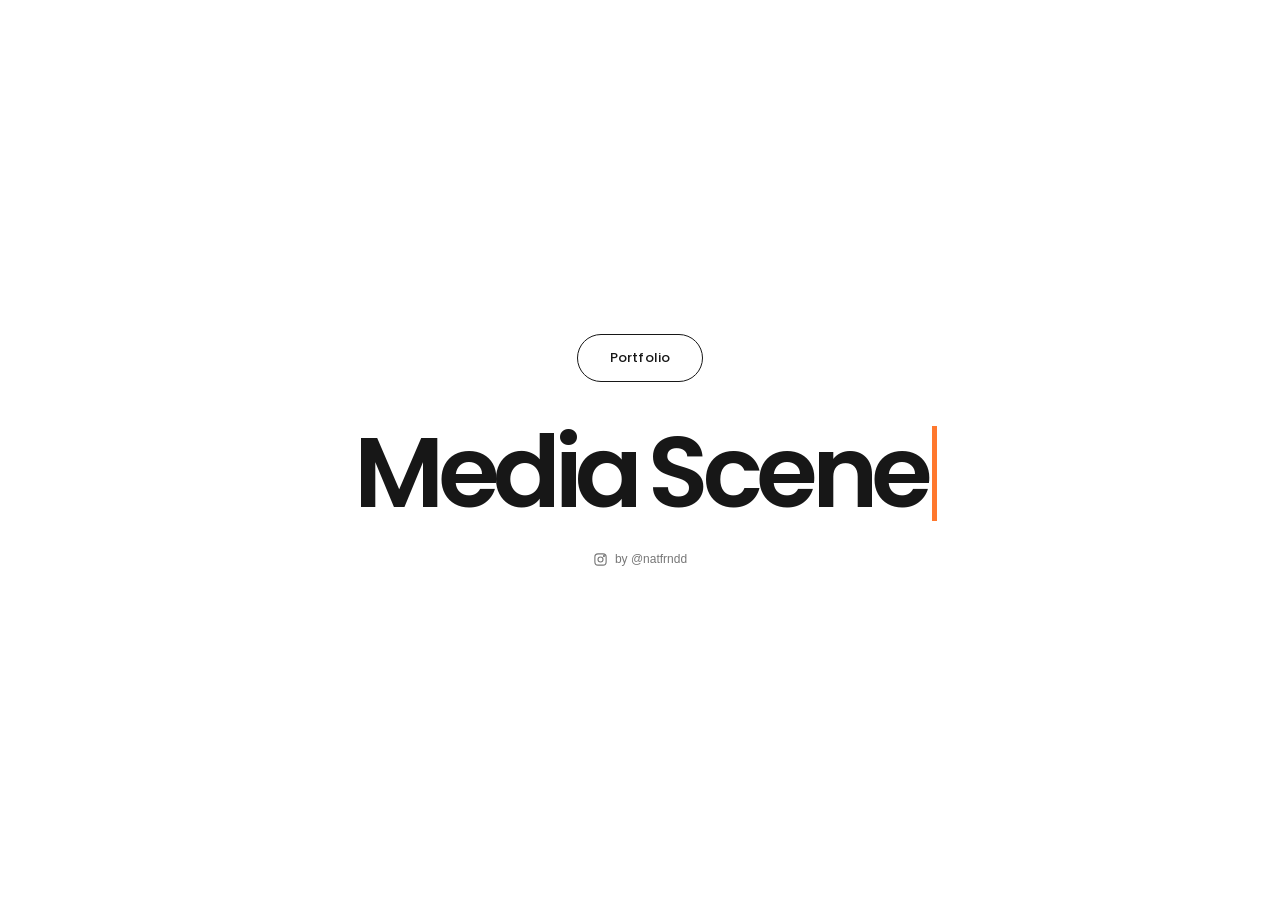
==== index.html @ ba5d564f "Add files via upload" ====
<!DOCTYPE html>
<html lang="en">

<head>
    <meta charset="UTF-8">
    <meta name="viewport" content="width=device-width, initial-scale=1.0">

    <title>Media Scene — Creative Archive</title>

    <link rel="preconnect" href="https://fonts.googleapis.com">
    <link rel="preconnect" href="https://fonts.gstatic.com" crossorigin>

    <link href="https://fonts.googleapis.com/css2?family=Poppins:wght@400;500;600;700&display=swap" rel="stylesheet">

    <link rel="stylesheet" href="style.css">
</head>

<body>

    <main class="homepage">

        <div class="hero-container">

            <!-- BUTTON (outline) -->
            <button class="scene-button" id="sceneButton">
                <span class="scene-label">Portfolio</span>
            </button>

            <!-- MAIN HEADLINE -->
            <h1 class="main-title" aria-label="Media Scene">

                <span class="changing-word" id="changingWord">
                    <span class="word-inner" id="wordInner"></span>
                </span>

                <span class="static-word" id="staticWord"></span>

            </h1>

            <!-- INSTAGRAM CREDIT -->
            <a
                href="https://www.instagram.com/natfrndd/"
                target="_blank"
                rel="noopener noreferrer"
                class="instagram-credit"
            >
                <svg
                    xmlns="http://www.w3.org/2000/svg"
                    width="15"
                    height="15"
                    viewBox="0 0 24 24"
                    fill="none"
                    stroke="currentColor"
                    stroke-width="1.8"
                    stroke-linecap="round"
                    stroke-linejoin="round"
                >
                    <rect x="3" y="3" width="18" height="18" rx="5"/>
                    <circle cx="12" cy="12" r="4"/>
                    <circle cx="17.5" cy="6.5" r="0.8" fill="currentColor"/>
                </svg>

                <span>by @natfrndd</span>
            </a>

        </div>

        <!-- TEMPORARY MESSAGE -->
        <div class="coming-soon" id="comingSoon">
            Portfolio is coming soon.
        </div>

    </main>

    <script src="script.js"></script>

</body>

</html>
---- style.css ----
/* ==========================
   MEDIASCENE HOMEPAGE
========================== */

/* GLOBAL */

* {
    margin: 0;
    padding: 0;
    box-sizing: border-box;
}

:root {
    --background: #ffffff;
    --text: #171717;
    --orange: #ff782e;
    --purple: #af52de;
    --ease-ios: cubic-bezier(0.32, 0.72, 0, 1);
}

html,
body {
    width: 100%;
    min-height: 100%;
}

body {
    background: var(--background);
    color: var(--text);
    font-family: Arial, sans-serif;
    overflow: hidden;
}


/* HOMEPAGE */

.homepage {
    width: 100%;
    height: 100vh;
    height: 100dvh;

    display: flex;
    justify-content: center;
    align-items: center;

    position: relative;
    overflow: hidden;
}


/* HERO */

.hero-container {
    width: 100%;
    display: flex;
    flex-direction: column;
    align-items: center;
    justify-content: center;

    text-align: center;
    padding: 20px;
}


/* ==========================
   BUTTON: outline
========================== */

.scene-button {
    position: relative;
    display: flex;
    align-items: center;
    justify-content: center;

    background: transparent;
    color: var(--text);

    border: 1.5px solid var(--text);
    border-radius: 50px;

    padding: 13px 32px;

    font-family: 'Poppins', Arial, sans-serif;
    font-size: 13px;
    font-weight: 500;
    letter-spacing: 0.01em;

    cursor: pointer;
    margin-bottom: 30px;

    transition:
        transform 0.45s var(--ease-ios),
        box-shadow 0.45s var(--ease-ios);
}

/* Cursor datang: naik sedikit + membesar tipis + bayangan lembut */
.scene-button:hover,
.scene-button:focus-visible {
    transform: translateY(-3px) scale(1.04);
    box-shadow: 0 10px 24px rgba(23, 23, 23, 0.12);
}

/* Pas diklik: "tertekan" sebentar */
.scene-button:active {
    transform: translateY(0) scale(0.98);
    box-shadow: 0 2px 6px rgba(23, 23, 23, 0.1);
    transition-duration: 0.15s;
}

.scene-label {
    display: inline-block;
}

/* MAIN TITLE */

.main-title {
    display: flex;
    justify-content: center;
    align-items: center;
    gap: 0.12em;

    font-family: 'Poppins', sans-serif;
    font-size: clamp(42px, 8vw, 100px);
    font-weight: 600;
    letter-spacing: -0.065em;
    line-height: 1.2;

    color: var(--text);
    white-space: nowrap;
}


/* WORD AREA (lebar ngikutin kata, diatur lewat JS) */

.changing-word {
    position: relative;
    display: block;

    width: 0;
    height: 1.2em;
    flex-shrink: 0;

    transition: width 0.56s var(--ease-ios);
}

.word-inner {
    position: absolute;
    top: 0;
    left: 0;

    white-space: nowrap;
    will-change: transform, opacity, filter;
    transition: color 0.3s ease;
}

/* FINAL WORD ("My own") */

.word-inner.final-word {
    color: var(--purple);
}

/* "Scene" (diketik pas intro) */

.static-word {
    display: inline-block;
    position: relative;
    flex-shrink: 0;
    height: 1.2em;
}


/* KURSOR KETIK */

.typing::after {
    content: "";
    position: absolute;
    left: 100%;
    top: 0.14em;

    width: 0.05em;
    height: 0.95em;
    margin-left: 0.05em;

    background: var(--orange);
    animation: caretBlink 0.9s steps(1) infinite;
}

@keyframes caretBlink {
    50% { opacity: 0; }
}


/* INSTAGRAM CREDIT */

.instagram-credit {
    display: flex;
    align-items: center;
    justify-content: center;
    gap: 7px;

    margin-top: 20px;

    color: #777;
    font-size: 12px;
    text-decoration: none;

    transition: color 0.3s ease;
}

.instagram-credit:hover {
    color: var(--orange);
}


/* TEMPORARY MESSAGE */

.coming-soon {
    position: absolute;
    bottom: 35px;

    font-size: 12px;
    color: #777;

    opacity: 0;
    transform: translateY(8px);

    transition: all 0.4s ease;
    pointer-events: none;
}

.coming-soon.show {
    opacity: 1;
    transform: translateY(0);
}


/* MOBILE */

@media (max-width: 600px) {

    .main-title {
        font-size: clamp(35px, 9vw, 55px);
        letter-spacing: -0.06em;
        gap: 0.12em;
    }

    .scene-button {
        margin-bottom: 25px;
    }

}


/* REDUCED MOTION */

@media (prefers-reduced-motion: reduce) {

    *,
    *::before,
    *::after {
        animation-duration: 0.01ms !important;
        transition-duration: 0.01ms !important;
    }

}
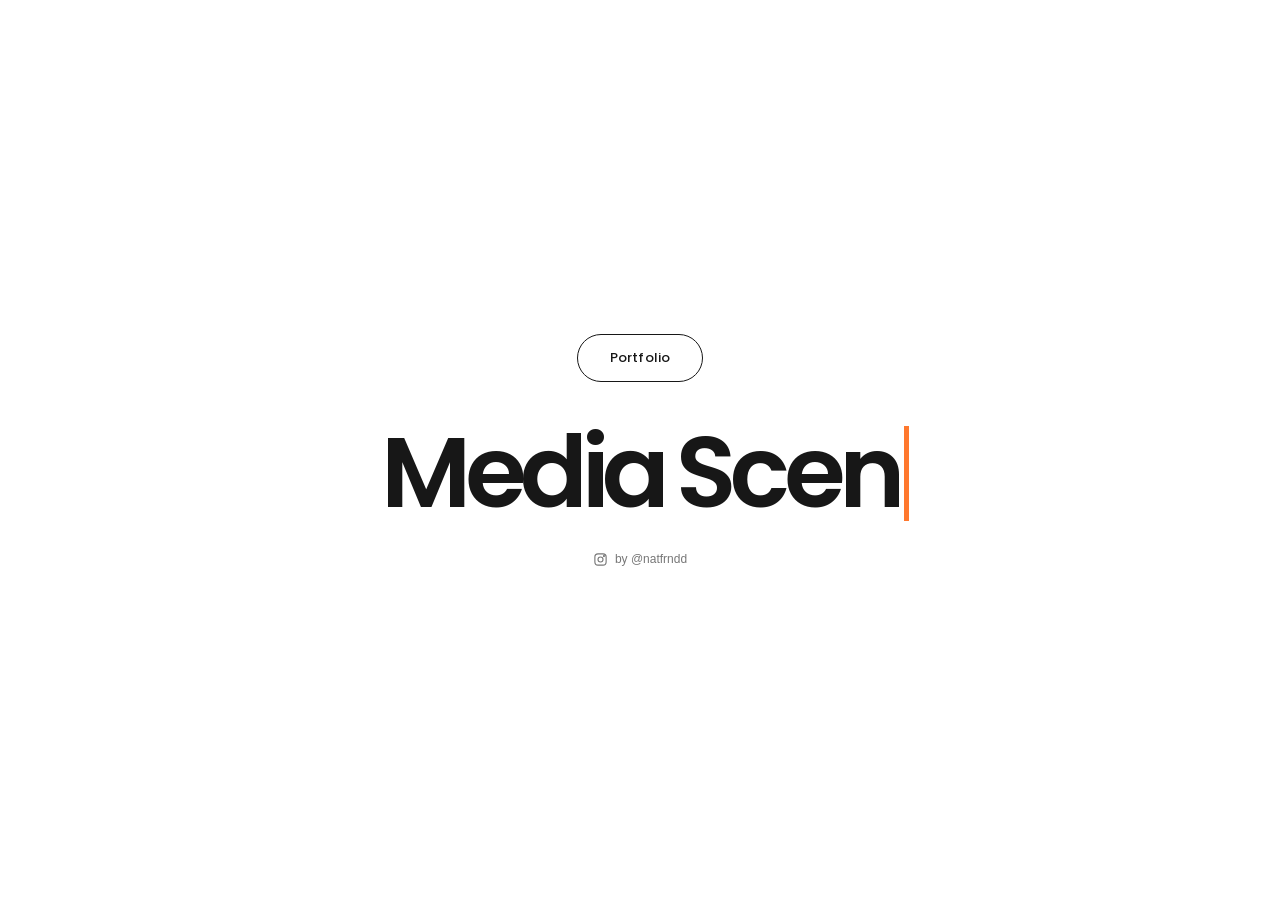
==== commit 0ca22110: "Add files via upload" ====
--- a/index.html
+++ b/index.html
@@ -65,11 +65,6 @@
 
         </div>
 
-        <!-- TEMPORARY MESSAGE -->
-        <div class="coming-soon" id="comingSoon">
-            Portfolio is coming soon.
-        </div>
-
     </main>
 
     <script src="script.js"></script>
--- a/style.css
+++ b/style.css
@@ -212,25 +212,19 @@
 }
 
 
-/* TEMPORARY MESSAGE */
-
-.coming-soon {
-    position: absolute;
-    bottom: 35px;
-
-    font-size: 12px;
-    color: #777;
-
+/* TRANSISI KELUAR (pas klik Portfolio) */
+
+.homepage {
+    transition:
+        opacity 0.45s var(--ease-ios),
+        transform 0.45s var(--ease-ios),
+        filter 0.45s var(--ease-ios);
+}
+
+body.leaving .homepage {
     opacity: 0;
-    transform: translateY(8px);
-
-    transition: all 0.4s ease;
-    pointer-events: none;
-}
-
-.coming-soon.show {
-    opacity: 1;
-    transform: translateY(0);
+    transform: scale(0.97);
+    filter: blur(8px);
 }
 
 
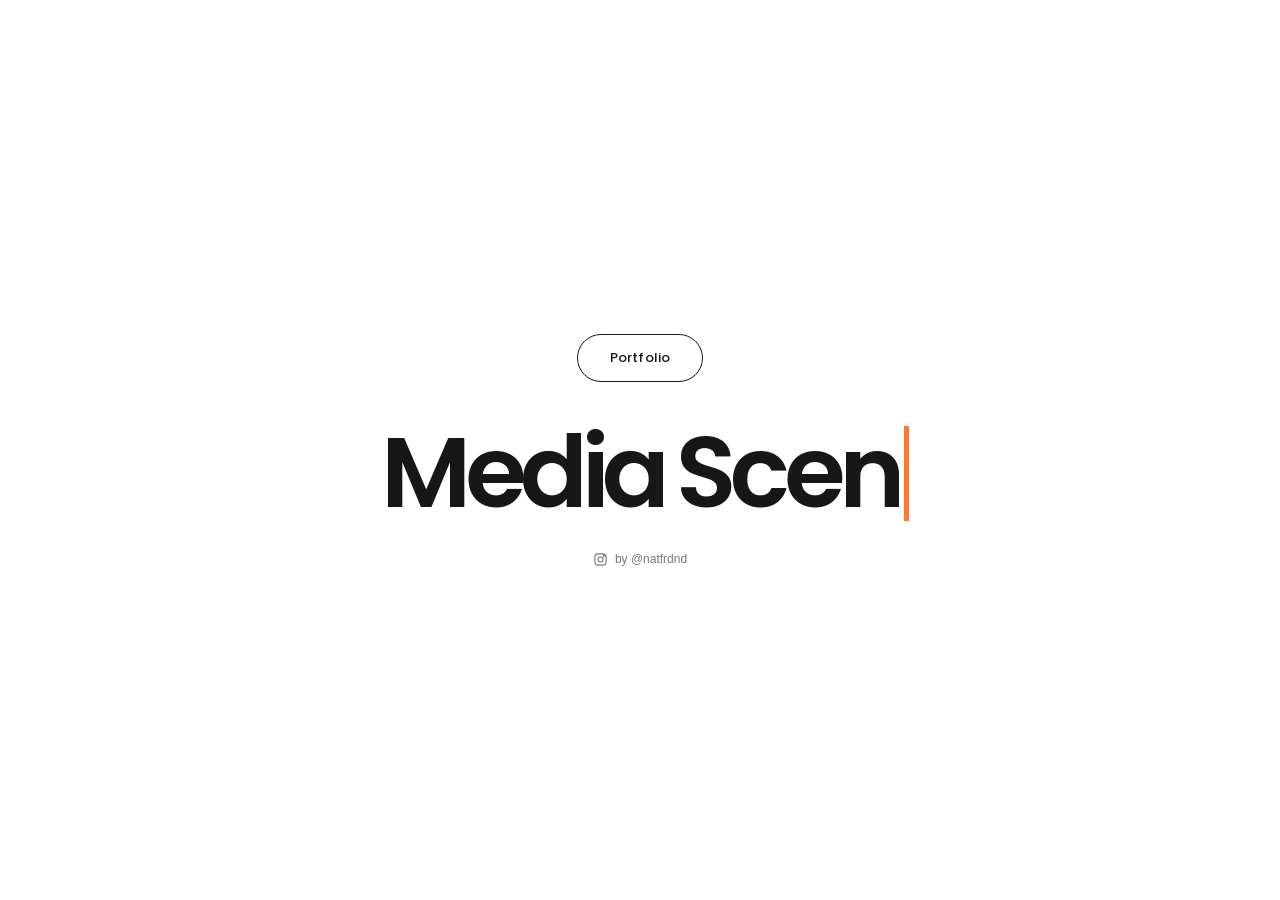
==== commit e0bcafe1: "Uplpad index .html" ====
--- a/index.html
+++ b/index.html
@@ -1,74 +1,74 @@
-<!DOCTYPE html>
-<html lang="en">
-
-<head>
-    <meta charset="UTF-8">
-    <meta name="viewport" content="width=device-width, initial-scale=1.0">
-
-    <title>Media Scene — Creative Archive</title>
-
-    <link rel="preconnect" href="https://fonts.googleapis.com">
-    <link rel="preconnect" href="https://fonts.gstatic.com" crossorigin>
-
-    <link href="https://fonts.googleapis.com/css2?family=Poppins:wght@400;500;600;700&display=swap" rel="stylesheet">
-
-    <link rel="stylesheet" href="style.css">
-</head>
-
-<body>
-
-    <main class="homepage">
-
-        <div class="hero-container">
-
-            <!-- BUTTON (outline) -->
-            <button class="scene-button" id="sceneButton">
-                <span class="scene-label">Portfolio</span>
-            </button>
-
-            <!-- MAIN HEADLINE -->
-            <h1 class="main-title" aria-label="Media Scene">
-
-                <span class="changing-word" id="changingWord">
-                    <span class="word-inner" id="wordInner"></span>
-                </span>
-
-                <span class="static-word" id="staticWord"></span>
-
-            </h1>
-
-            <!-- INSTAGRAM CREDIT -->
-            <a
-                href="https://www.instagram.com/natfrndd/"
-                target="_blank"
-                rel="noopener noreferrer"
-                class="instagram-credit"
-            >
-                <svg
-                    xmlns="http://www.w3.org/2000/svg"
-                    width="15"
-                    height="15"
-                    viewBox="0 0 24 24"
-                    fill="none"
-                    stroke="currentColor"
-                    stroke-width="1.8"
-                    stroke-linecap="round"
-                    stroke-linejoin="round"
-                >
-                    <rect x="3" y="3" width="18" height="18" rx="5"/>
-                    <circle cx="12" cy="12" r="4"/>
-                    <circle cx="17.5" cy="6.5" r="0.8" fill="currentColor"/>
-                </svg>
-
-                <span>by @natfrndd</span>
-            </a>
-
-        </div>
-
-    </main>
-
-    <script src="script.js"></script>
-
-</body>
-
+<!DOCTYPE html>
+<html lang="en">
+
+<head>
+    <meta charset="UTF-8">
+    <meta name="viewport" content="width=device-width, initial-scale=1.0">
+
+    <title>Media Scene — Creative Archive</title>
+
+    <link rel="preconnect" href="https://fonts.googleapis.com">
+    <link rel="preconnect" href="https://fonts.gstatic.com" crossorigin>
+
+    <link href="https://fonts.googleapis.com/css2?family=Poppins:wght@400;500;600;700&display=swap" rel="stylesheet">
+
+    <link rel="stylesheet" href="style.css">
+</head>
+
+<body>
+
+    <main class="homepage">
+
+        <div class="hero-container">
+
+            <!-- BUTTON (outline) -->
+            <button class="scene-button" id="sceneButton">
+                <span class="scene-label">Portfolio</span>
+            </button>
+
+            <!-- MAIN HEADLINE -->
+            <h1 class="main-title" aria-label="Media Scene">
+
+                <span class="changing-word" id="changingWord">
+                    <span class="word-inner" id="wordInner"></span>
+                </span>
+
+                <span class="static-word" id="staticWord"></span>
+
+            </h1>
+
+            <!-- INSTAGRAM CREDIT -->
+            <a
+                href="https://www.instagram.com/natfrdnd/"
+                target="_blank"
+                rel="noopener noreferrer"
+                class="instagram-credit"
+            >
+                <svg
+                    xmlns="http://www.w3.org/2000/svg"
+                    width="15"
+                    height="15"
+                    viewBox="0 0 24 24"
+                    fill="none"
+                    stroke="currentColor"
+                    stroke-width="1.8"
+                    stroke-linecap="round"
+                    stroke-linejoin="round"
+                >
+                    <rect x="3" y="3" width="18" height="18" rx="5"/>
+                    <circle cx="12" cy="12" r="4"/>
+                    <circle cx="17.5" cy="6.5" r="0.8" fill="currentColor"/>
+                </svg>
+
+                <span>by @natfrdnd</span>
+            </a>
+
+        </div>
+
+    </main>
+
+    <script src="script.js"></script>
+
+</body>
+
 </html>
--- a/style.css
+++ b/style.css
@@ -1,259 +1,233 @@
-/* ==========================
-   MEDIASCENE HOMEPAGE
-========================== */
-
-/* GLOBAL */
-
-* {
-    margin: 0;
-    padding: 0;
-    box-sizing: border-box;
-}
-
-:root {
-    --background: #ffffff;
-    --text: #171717;
-    --orange: #ff782e;
-    --purple: #af52de;
-    --ease-ios: cubic-bezier(0.32, 0.72, 0, 1);
-}
-
-html,
-body {
-    width: 100%;
-    min-height: 100%;
-}
-
-body {
-    background: var(--background);
-    color: var(--text);
-    font-family: Arial, sans-serif;
-    overflow: hidden;
-}
-
-
-/* HOMEPAGE */
-
-.homepage {
-    width: 100%;
-    height: 100vh;
-    height: 100dvh;
-
-    display: flex;
-    justify-content: center;
-    align-items: center;
-
-    position: relative;
-    overflow: hidden;
-}
-
-
-/* HERO */
-
-.hero-container {
-    width: 100%;
-    display: flex;
-    flex-direction: column;
-    align-items: center;
-    justify-content: center;
-
-    text-align: center;
-    padding: 20px;
-}
-
-
-/* ==========================
-   BUTTON: outline
-========================== */
-
-.scene-button {
-    position: relative;
-    display: flex;
-    align-items: center;
-    justify-content: center;
-
-    background: transparent;
-    color: var(--text);
-
-    border: 1.5px solid var(--text);
-    border-radius: 50px;
-
-    padding: 13px 32px;
-
-    font-family: 'Poppins', Arial, sans-serif;
-    font-size: 13px;
-    font-weight: 500;
-    letter-spacing: 0.01em;
-
-    cursor: pointer;
-    margin-bottom: 30px;
-
-    transition:
-        transform 0.45s var(--ease-ios),
-        box-shadow 0.45s var(--ease-ios);
-}
-
-/* Cursor datang: naik sedikit + membesar tipis + bayangan lembut */
-.scene-button:hover,
-.scene-button:focus-visible {
-    transform: translateY(-3px) scale(1.04);
-    box-shadow: 0 10px 24px rgba(23, 23, 23, 0.12);
-}
-
-/* Pas diklik: "tertekan" sebentar */
-.scene-button:active {
-    transform: translateY(0) scale(0.98);
-    box-shadow: 0 2px 6px rgba(23, 23, 23, 0.1);
-    transition-duration: 0.15s;
-}
-
-.scene-label {
-    display: inline-block;
-}
-
-/* MAIN TITLE */
-
-.main-title {
-    display: flex;
-    justify-content: center;
-    align-items: center;
-    gap: 0.12em;
-
-    font-family: 'Poppins', sans-serif;
-    font-size: clamp(42px, 8vw, 100px);
-    font-weight: 600;
-    letter-spacing: -0.065em;
-    line-height: 1.2;
-
-    color: var(--text);
-    white-space: nowrap;
-}
-
-
-/* WORD AREA (lebar ngikutin kata, diatur lewat JS) */
-
-.changing-word {
-    position: relative;
-    display: block;
-
-    width: 0;
-    height: 1.2em;
-    flex-shrink: 0;
-
-    transition: width 0.56s var(--ease-ios);
-}
-
-.word-inner {
-    position: absolute;
-    top: 0;
-    left: 0;
-
-    white-space: nowrap;
-    will-change: transform, opacity, filter;
-    transition: color 0.3s ease;
-}
-
-/* FINAL WORD ("My own") */
-
-.word-inner.final-word {
-    color: var(--purple);
-}
-
-/* "Scene" (diketik pas intro) */
-
-.static-word {
-    display: inline-block;
-    position: relative;
-    flex-shrink: 0;
-    height: 1.2em;
-}
-
-
-/* KURSOR KETIK */
-
-.typing::after {
-    content: "";
-    position: absolute;
-    left: 100%;
-    top: 0.14em;
-
-    width: 0.05em;
-    height: 0.95em;
-    margin-left: 0.05em;
-
-    background: var(--orange);
-    animation: caretBlink 0.9s steps(1) infinite;
-}
-
-@keyframes caretBlink {
-    50% { opacity: 0; }
-}
-
-
-/* INSTAGRAM CREDIT */
-
-.instagram-credit {
-    display: flex;
-    align-items: center;
-    justify-content: center;
-    gap: 7px;
-
-    margin-top: 20px;
-
-    color: #777;
-    font-size: 12px;
-    text-decoration: none;
-
-    transition: color 0.3s ease;
-}
-
-.instagram-credit:hover {
-    color: var(--orange);
-}
-
-
-/* TRANSISI KELUAR (pas klik Portfolio) */
-
-.homepage {
-    transition:
-        opacity 0.45s var(--ease-ios),
-        transform 0.45s var(--ease-ios),
-        filter 0.45s var(--ease-ios);
-}
-
-body.leaving .homepage {
-    opacity: 0;
-    transform: scale(0.97);
-    filter: blur(8px);
-}
-
-
-/* MOBILE */
-
-@media (max-width: 600px) {
-
-    .main-title {
-        font-size: clamp(35px, 9vw, 55px);
-        letter-spacing: -0.06em;
-        gap: 0.12em;
-    }
-
-    .scene-button {
-        margin-bottom: 25px;
-    }
-
-}
-
-
-/* REDUCED MOTION */
-
-@media (prefers-reduced-motion: reduce) {
-
-    *,
-    *::before,
-    *::after {
-        animation-duration: 0.01ms !important;
-        transition-duration: 0.01ms !important;
-    }
-
-}+
+/* ==========================
+   MEDIASCENE HOMEPAGE
+========================== */
+
+/* GLOBAL */
+
+:root {
+    --background: #ffffff;
+    --text: #171717;
+    --orange: #ff782e;
+    --purple: #af52de;
+    --muted: #777777;
+    --ease-ios: cubic-bezier(0.32, 0.72, 0, 1);
+}
+
+* {
+    margin: 0;
+    padding: 0;
+    box-sizing: border-box;
+}
+
+html,
+body {
+    width: 100%;
+    min-height: 100%;
+}
+
+body {
+    overflow: hidden;
+    background: var(--background);
+    color: var(--text);
+    font-family: Arial, sans-serif;
+}
+
+
+/* HOMEPAGE */
+
+.homepage {
+    position: relative;
+    display: flex;
+    align-items: center;
+    justify-content: center;
+    width: 100%;
+    height: 100vh;
+    height: 100dvh;
+    overflow: hidden;
+}
+
+
+/* HERO */
+
+.hero-container {
+    display: flex;
+    flex-direction: column;
+    align-items: center;
+    justify-content: center;
+    width: 100%;
+    padding: 20px;
+    text-align: center;
+}
+
+
+/* PORTFOLIO BUTTON */
+
+.scene-button {
+    position: relative;
+    display: flex;
+    align-items: center;
+    justify-content: center;
+    margin-bottom: 30px;
+    padding: 13px 32px;
+
+    border: 1.5px solid var(--text);
+    border-radius: 50px;
+
+    background: transparent;
+    color: var(--text);
+
+    font-family: 'Poppins', Arial, sans-serif;
+    font-size: 13px;
+    font-weight: 500;
+    letter-spacing: 0.01em;
+
+    cursor: pointer;
+
+    transition:
+        transform 0.45s var(--ease-ios),
+        box-shadow 0.45s var(--ease-ios);
+}
+
+.scene-button:hover,
+.scene-button:focus-visible {
+    transform: translateY(-3px) scale(1.04);
+    box-shadow: 0 10px 24px rgba(23, 23, 23, 0.12);
+}
+
+.scene-button:active {
+    transform: scale(0.98);
+    box-shadow: 0 2px 6px rgba(23, 23, 23, 0.1);
+    transition-duration: 0.15s;
+}
+
+.scene-label {
+    display: inline-block;
+}
+
+
+/* MAIN TITLE */
+
+.main-title {
+    display: flex;
+    align-items: center;
+    justify-content: center;
+    gap: 0.12em;
+
+    color: var(--text);
+    font-family: 'Poppins', sans-serif;
+    font-size: clamp(42px, 8vw, 100px);
+    font-weight: 600;
+    letter-spacing: -0.065em;
+    line-height: 1.2;
+
+    white-space: nowrap;
+}
+
+
+/* CHANGING WORD */
+
+.changing-word {
+    position: relative;
+    display: block;
+    flex-shrink: 0;
+    width: 0;
+    height: 1.2em;
+    transition: width 0.56s var(--ease-ios);
+}
+
+.word-inner {
+    position: absolute;
+    top: 0;
+    left: 0;
+
+    white-space: nowrap;
+    will-change: transform, opacity, filter;
+    transition: color 0.3s ease;
+}
+
+.word-inner.final-word {
+    color: var(--purple);
+}
+
+
+/* STATIC WORD */
+
+.static-word {
+    position: relative;
+    display: inline-block;
+    flex-shrink: 0;
+    height: 1.2em;
+}
+
+
+/* TYPING CURSOR */
+
+.typing::after {
+    position: absolute;
+    top: 0.14em;
+    left: 100%;
+
+    width: 0.05em;
+    height: 0.95em;
+    margin-left: 0.05em;
+
+    background: var(--orange);
+    content: "";
+
+    animation: caretBlink 0.9s steps(1) infinite;
+}
+
+@keyframes caretBlink {
+    50% {
+        opacity: 0;
+    }
+}
+
+
+/* INSTAGRAM CREDIT */
+
+.instagram-credit {
+    display: flex;
+    align-items: center;
+    justify-content: center;
+    gap: 7px;
+    margin-top: 20px;
+
+    color: var(--muted);
+    font-size: 12px;
+    text-decoration: none;
+
+    transition: color 0.3s ease;
+}
+
+.instagram-credit:hover {
+    color: var(--orange);
+}
+
+
+/* MOBILE */
+
+@media (max-width: 600px) {
+    .main-title {
+        gap: 0.12em;
+        font-size: clamp(35px, 9vw, 55px);
+        letter-spacing: -0.06em;
+    }
+
+    .scene-button {
+        margin-bottom: 25px;
+    }
+}
+
+
+/* REDUCED MOTION */
+
+@media (prefers-reduced-motion: reduce) {
+    *,
+    *::before,
+    *::after {
+        animation-duration: 0.01ms !important;
+        transition-duration: 0.01ms !important;
+    }
+}
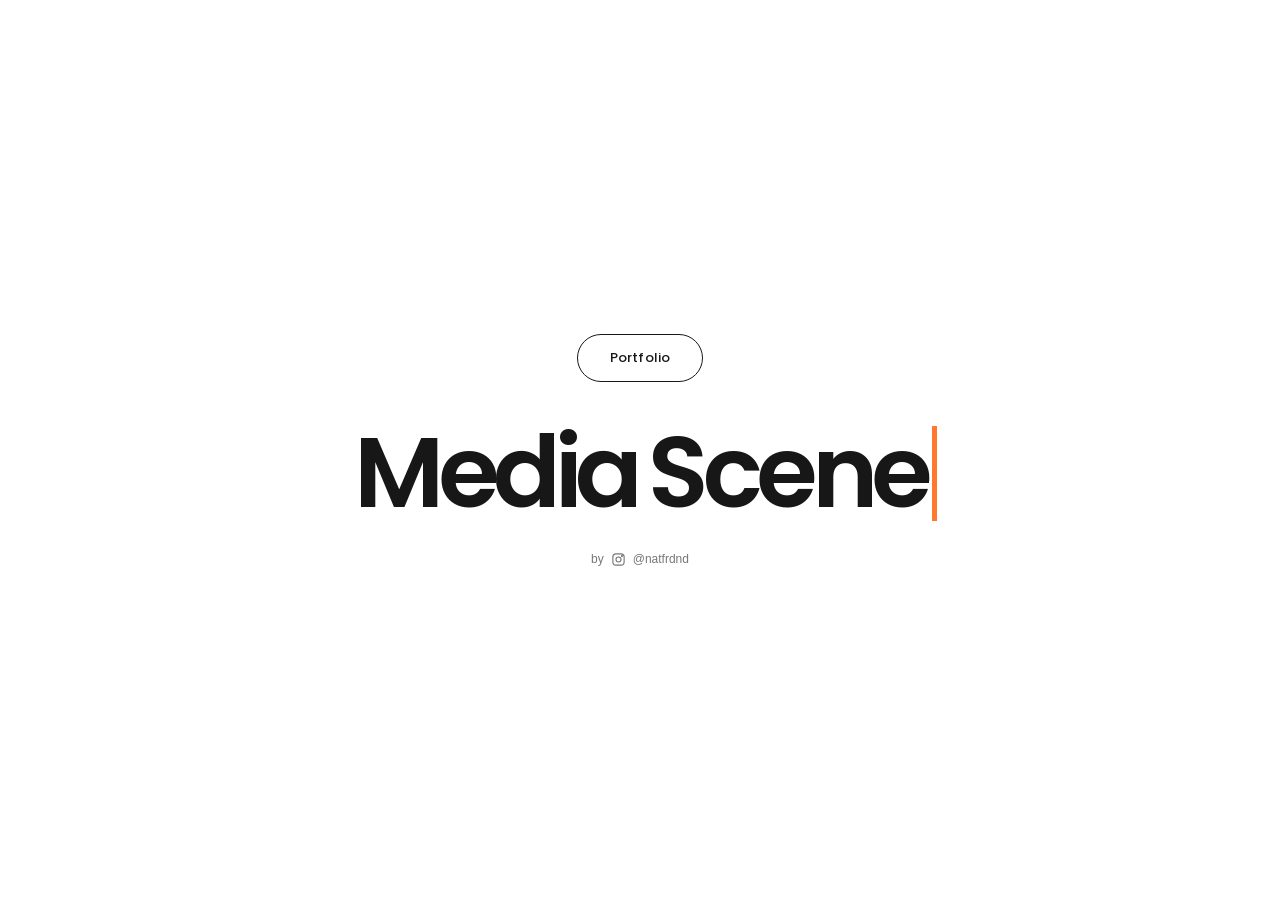
==== commit 4e7e0165: "Update Instagram" ====
--- a/index.html
+++ b/index.html
@@ -43,7 +43,7 @@
                 target="_blank"
                 rel="noopener noreferrer"
                 class="instagram-credit"
-            >
+            ><span>by</span>
                 <svg
                     xmlns="http://www.w3.org/2000/svg"
                     width="15"
@@ -60,7 +60,7 @@
                     <circle cx="17.5" cy="6.5" r="0.8" fill="currentColor"/>
                 </svg>
 
-                <span>by @natfrdnd</span>
+                <span>@natfrdnd</span>
             </a>
 
         </div>
